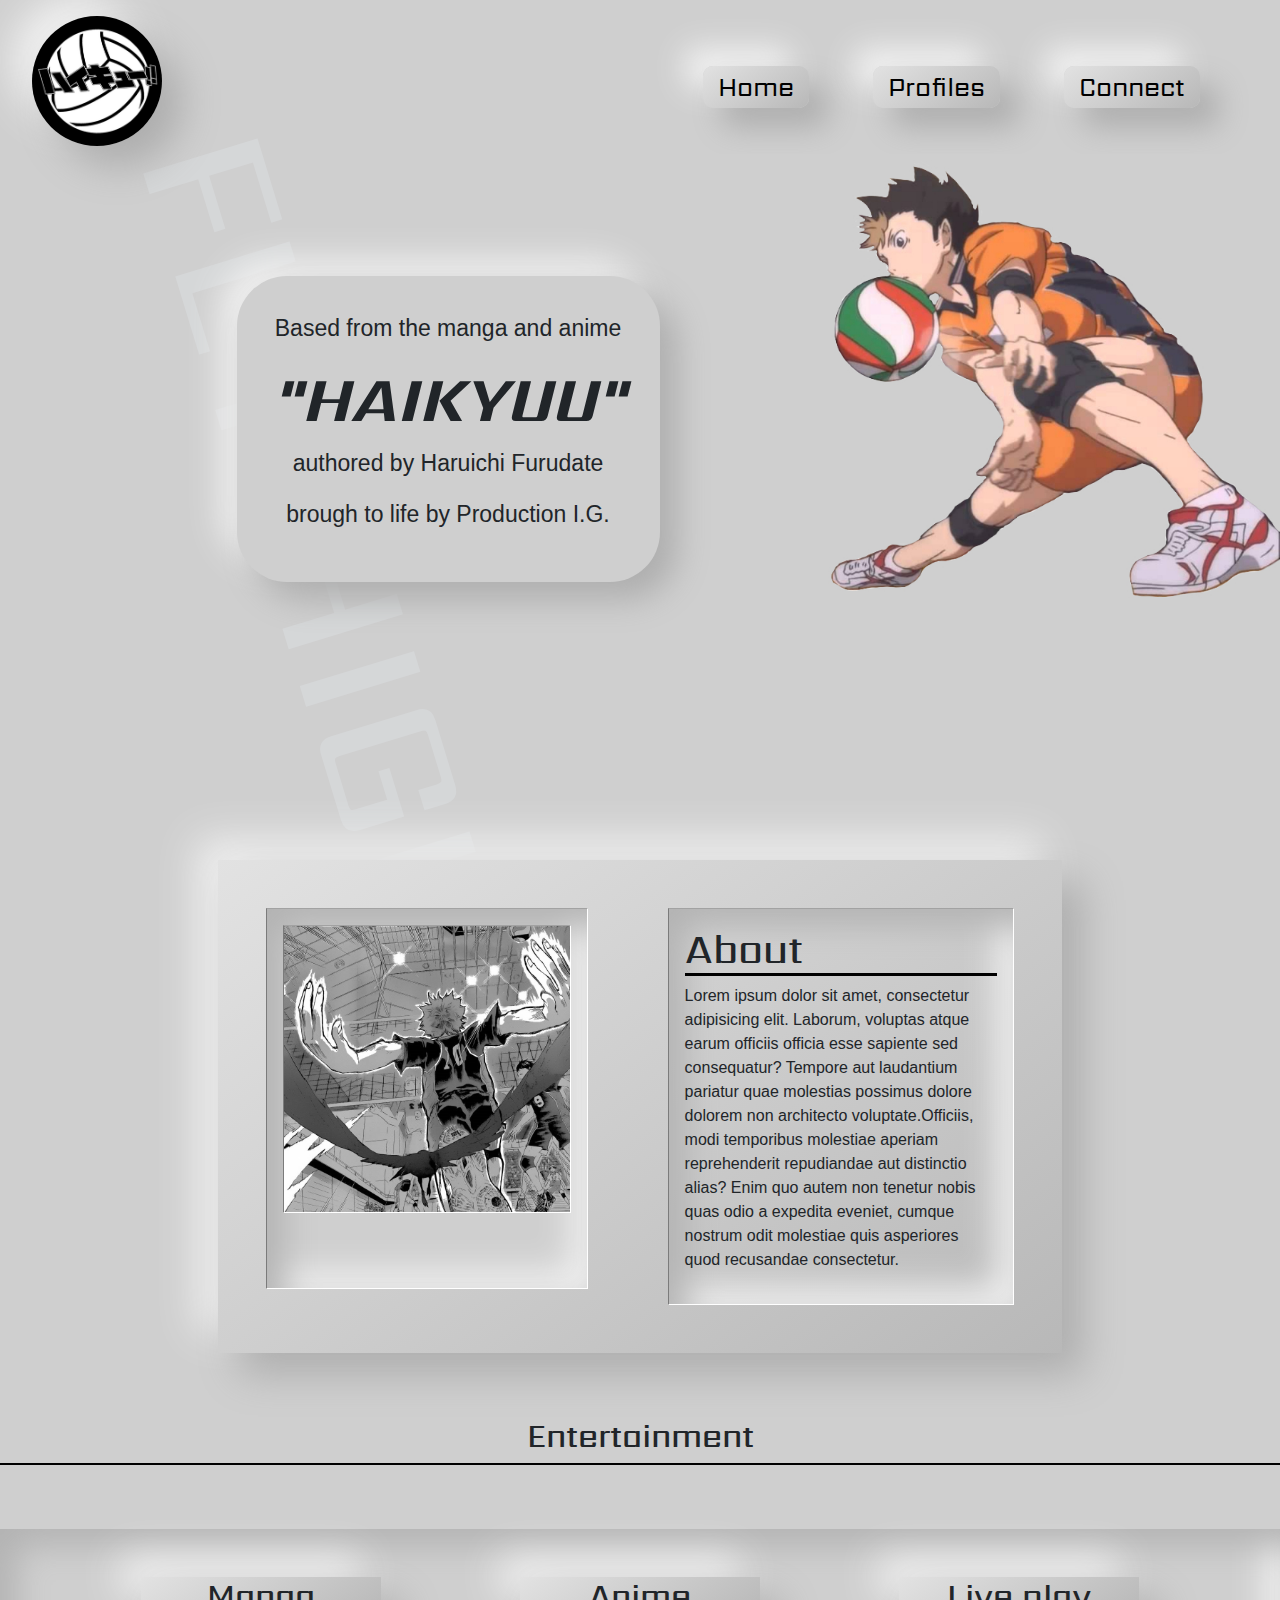
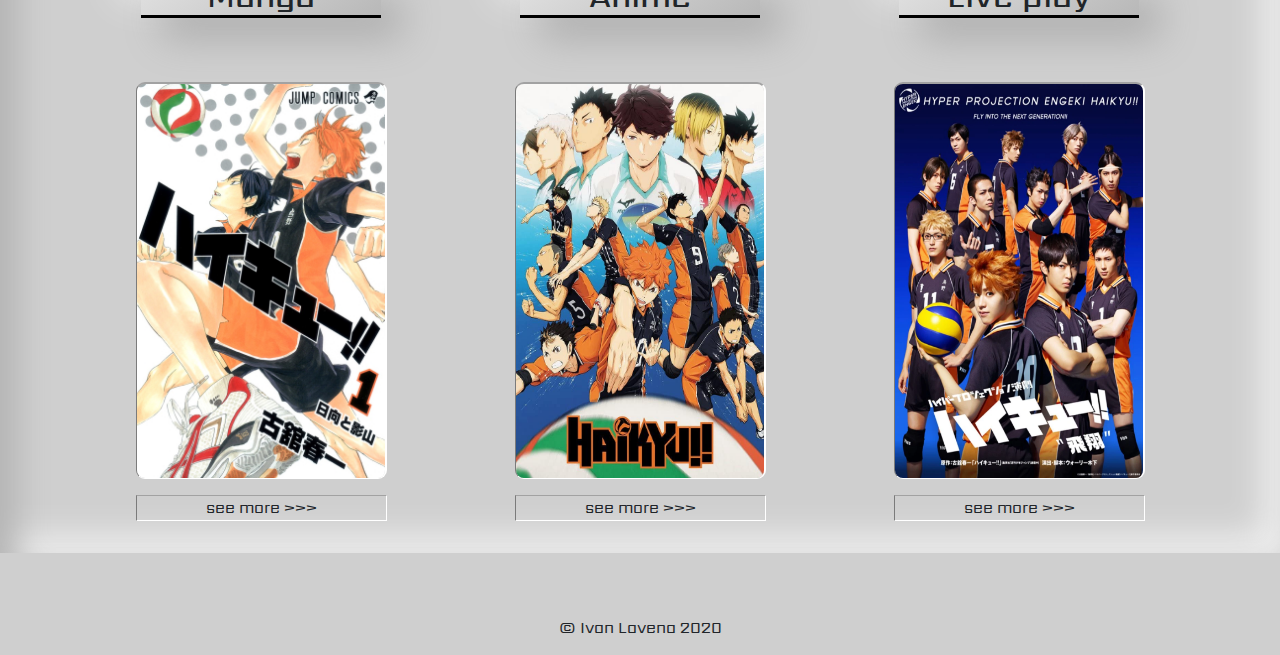
==== index.html @ c98c3966 "fixed homepage css directory" ====
<!DOCTYPE html>
<html lang="en">
  
  <head>
    <meta charset="UTF-8">
    <meta name="viewport" content="width=device-width, initial-scale=1.0">
    <link rel="stylesheet" href="https://cdnjs.cloudflare.com/ajax/libs/font-awesome/5.15.1/css/all.min.css">
    <link rel="stylesheet" href="https://stackpath.bootstrapcdn.com/bootstrap/4.5.2/css/bootstrap.min.css" integrity="sha384-JcKb8q3iqJ61gNV9KGb8thSsNjpSL0n8PARn9HuZOnIxN0hoP+VmmDGMN5t9UJ0Z" crossorigin="anonymous">
    <link rel="stylesheet" href="/css/homepage.css ">
    <link rel="stylesheet" href="../css/resets.css">
    <link rel="preconnect" href="https://fonts.gstatic.com">
    <link href="https://fonts.googleapis.com/css2?family=Sarpanch:wght@600;800&display=swap" rel="stylesheet">
    <script src="jquery-3.5.1.min.js"></script>
    <link rel="shortcut icon" type="image/ico" href="/img/items/karasuno-logo.jpg">
    <title>Haikyuu!</title>
  </head>

  <body>
    
    <main>

      <div class="no-gradient">

        <ul class="logo">
          <li>
            <img src="/img/items/logo-ball.jpg" alt="">
          </li>
        </ul>
          <!-- navigation -->
        <div class="nav">
          <ul class="navigation">
            <li class="home"><a href="/index.html">Home</a></li>
            <li><a href="/gallery.html">Profiles</a></li>
            <li><a href="/contact.html">Connect</a></li>
          </ul>
        </div>

        <div class="banner">
          <div class="liner">
            <p>Based from the manga and anime</p>
            <h2><em>"HAIKYUU"</em></h2>
            <p>authored by Haruichi Furudate</p>
            <p>brough to life by Production I.G.</p>
          </div>
        </div>

        <div class="water">
          <h1>FLY HIGH</h1>
        </div>

        <div class="bg">
          <figure>
            <img src="/img/bg/edited.jpg" alt="">
          </figure>
        </div>

      </div>

      <div class="gradient">

            <!-- about -->
        <div class="about">
          <figure>
            <img src="/img/items/shoyo.jpg" alt="">
          </figure>

          <div class="description">
            <h1>About</h1>
            <p>
              Lorem ipsum dolor sit amet, consectetur adipisicing elit. Laborum, voluptas atque earum officiis officia esse sapiente sed consequatur? Tempore aut laudantium pariatur quae molestias possimus dolore dolorem non architecto voluptate.Officiis, modi temporibus molestiae aperiam reprehenderit repudiandae aut distinctio alias? Enim quo autem non tenetur nobis quas odio a expedita eveniet, cumque nostrum odit molestiae quis asperiores quod recusandae consectetur.

            </p>
          </div>
        </div>


        <div class="media">
          <h2>Entertainment</h2>

        </div>
        
        <div class="option">

          <div class="manga">
            <h2>Manga</h2>

            <figure>
              <img src="/img/items/Haikyū_Volume_1.jpg" alt="volume-one-cover">

              <figcaption>see more >>></figcaption>
            </figure>

          </div>
          <div class="anime">
            <h2>Anime</h2>

            <figure>
              <img src="/img/items/anime-cover.jpg" alt="season-one-cover">

              <figcaption>see more >>></figcaption>
            </figure>

          </div>

          <div class="play">
            <h2>Live play</h2>

            <figure>
              <img src="/img/items/haikyuu-live.webp" alt="live-play-cover">

              <figcaption>see more >>></figcaption>
            </figure>

          </div>

        </div>

          <!-- FOOTER -->
          <footer>
            &copy; Ivan Lavena 2020
          </footer>


      </div>
    </main>

  </body>

</html>
---- css/homepage.css ----
* {
  box-sizing: border-box;
}

body {
  display: flex;
  margin: 0;
  background-color: #cfcfcf;
  font-family: 'Sarpanch', sans-serif;
}

body p {
  font-family: 'Lato', sans-serif;

}

/* ********* NAVIGATION *********** */

.nav {
  flex-direction: row-reverse;
  height: 15vh;
}

.navigation {
  display: flex;
  list-style: none;
  justify-content: flex-end;
  width: 90vw;
  font-size: clamp(16px, 2vw, 35px);
}


.logo {
  position: absolute;
  list-style: none;
  padding: 16px 0px;
  margin: 0;
}

.logo li img {
  width: 130px;
  border-radius: 50%;
  background: linear-gradient(145deg, #e2e2e2, #b8b8b8);
  box-shadow: 21px 21px 38px #aeaeae, 
 -21px -21px 38px #f0f0f0;
}

ul {
  padding: 3rem 3rem 0rem 0rem;
  margin-top: 20px;
  margin-bottom: 53px;
}

li {
  margin: 0rem 1rem 0rem 1rem;
  padding: 0rem 1rem 0rem 1rem;
  text-align: center;
}

li a {
  color: black;
  padding: 3px 15px;
  border-radius: 10px;
  background: linear-gradient(145deg, #e2e2e2, #b8b8b8);
  box-shadow:  19px 19px 30px #aeaeae, 
               -19px -19px 30px #f0f0f0;

}

li a:hover {
  color: black;
  cursor: pointer;
  text-decoration: none;
  border-radius: 10px;
  background-color: #cfcfcf;
  background: #cfcfcf;
  box-shadow: inset 17px 17px 20px #b3b3b3, 
 inset -17px -17px 20px #f0f0f0;
  /* border-bottom: 1px solid white; */
  border-right: 1px solid white;
  /* border-top: 1px solid #a2a2a2; */
  border-left: 1px solid #7b7b7b;
  
}



.no-gradient {
  margin-bottom: 13vw;
  display: flex;
  flex-direction: column;
  min-height: 30%;
}

main {
  display: flex;
  flex-direction: column;
}

/* *********************************** */

.banner {
  display: flex;
  justify-content: center;
  align-items: center;
  margin: 11vw 30vw 0vw 0vw;
  z-index: 1;
}

.banner h2 {
  font-size: clamp(30px, 5vw, 100px);
  font-weight: bold;
}

.banner p {
  font-size: clamp(8px, 2vw, 23px);
  letter-spacing: 0px;
}

.bg {
  margin-top: 12vw;
  position: absolute;
  align-self: flex-end;
  animation: yourAnimation 1s forwards 0s ease;
}

@keyframes yourAnimation {
  0% {
    transform: rotate(0) translateX(-100px) translateY(0);
    opacity: 0;
  }
  100% {
    transform: rotate(0) translateX(0px) translateY(0);
    opacity: 1;
  }
}

.bg img {
  width: 50vw;
  animation-duration: 3s;
  animation-name: slidein;
}

.liner {
  text-align: center;
  padding: 35px;
  border-radius: 50px;
  background: #f4f4f4;
  background: #cfcfcf;
  box-shadow: 17px 17px 33px #aeaeae, 
 -17px -17px 33px #f0f0f0;
}

.water {
  position: absolute;
  margin-top: -8rem;
  width: 90vw;
  align-items: first baseline;
  display: flex;
  opacity: 0.2;
  z-index: -1;
}

.water h1 {
  transform-origin: left bottom;
  transform: rotate(73deg);
  position: absolute;
  font-size: 12rem;
  text-align: center;
  color: aliceblue;
  padding-bottom: 6rem;
}


.gradient {

  background-repeat: no-repeat;
  background-size: cover;
  background-position: top;
}

.about {
  display: flex;
  justify-content: center;
  padding: 3rem;
  margin: 3vw 17vw;
  background: linear-gradient(145deg, #e2e2e2, #b8b8b8);
  box-shadow: 21px 21px 38px #aeaeae, 
 -21px -21px 38px #f0f0f0;
}

.about figure {
  padding: 1rem;
  margin-right: 5rem;
  border: 3px;
  background: #cfcfcf;
  box-shadow: inset 17px 17px 33px #b3b3b3, 
 inset -17px -17px 33px #f0f0f0;
  border-bottom: 1px solid white;
  border-right: 1px solid white;
  border-top: 1px solid #a2a2a2;
  border-left: 1px solid #7b7b7b;

}

.about img {
  width: 18rem;
  background: #cfcfcf;
  box-shadow: inset 17px 17px 33px #b3b3b3, 
 inset -17px -17px 33px #f0f0f0;
  border-bottom: 1px solid white;
  border-right: 1px solid white;
  border-top: 1px solid #a2a2a2;
  border-left: 1px solid #7b7b7b;
}

.about h1 {
  border-bottom: 3px solid black;
}

.description {
  padding: 16px;
  box-shadow: inset 17px 17px 33px #b3b3b3, 
 inset -17px -17px 33px #f0f0f0;
  border-bottom: 1px solid white;
  border-right: 1px solid white;
  border-top: 1px solid #a2a2a2;
  border-left: 1px solid #7b7b7b;
}

.media {
  justify-content: center;
  margin: 4rem 0rem;
  border-bottom: 2px solid black;
}

.option {
  display: flex;
  justify-content: center;
  margin-bottom: 3rem;
  background: #cfcfcf;
  box-shadow: inset 17px 17px 33px #b3b3b3, 
 inset -17px -17px 33px #f0f0f0;
}

.option div {
  display: flex;
  flex-direction: column;
  align-items: center;
  margin: 0 3rem;
}

.option div figure {
  padding: 1rem;
}

.option div figure:hover {
  transition: all 0.5s ease;
  transform: translateY(-8px);
  cursor: pointer;
  background: linear-gradient(145deg, #e2e2e2, #b8b8b8);
  box-shadow: 21px 21px 38px #aeaeae, 
 -21px -21px 38px #f0f0f0;
}

.option img {
  width: 251px;
  height: 397px;
  margin-bottom: 1em;
  border-radius: 9px;

  box-shadow: inset 17px 17px 33px #b3b3b3, 
  inset -17px -17px 33px #f0f0f0;
   border-bottom: 1px solid white;
   border-right: 2px solid white;
   border-top: 2px solid #a2a2a2;
   border-left: 1px solid #7b7b7b;
}

.manga h2 {
  margin: 3rem 0rem;
  border-bottom: 3px solid black;
  width: 15rem;
  text-align: center;
  background: linear-gradient(145deg, #e2e2e2, #b8b8b8);
  box-shadow: 21px 21px 38px #aeaeae, 
 -21px -21px 38px #f0f0f0;
}

.anime h2 {
  margin: 3rem 0rem;
  border-bottom: 3px solid black;
  width: 15rem;
  text-align: center;
  background: linear-gradient(145deg, #e2e2e2, #b8b8b8);
  box-shadow: 21px 21px 38px #aeaeae, 
 -21px -21px 38px #f0f0f0;
}

.play h2 {
  margin: 3rem 0rem;
  border-bottom: 3px solid black;
  width: 15rem;
  text-align: center;
  background: linear-gradient(145deg, #e2e2e2, #b8b8b8);
  box-shadow: 21px 21px 38px #aeaeae, 
 -21px -21px 38px #f0f0f0;
}

.option figcaption {
  text-align: center;
  border-bottom: 1px solid white;
  border-right: 1px solid white;
  border-top: 1px solid #a2a2a2;
  border-left: 1px solid #7b7b7b;
}

.option figcaption:hover {
  background: #cfcfcf;
  box-shadow: inset 17px 17px 33px #b3b3b3, 
 inset -17px -17px 33px #f0f0f0;
}

footer {
  text-align: center;
  height: 6vh;
  align-items: center;
  display: flex;
  justify-content: center;
}
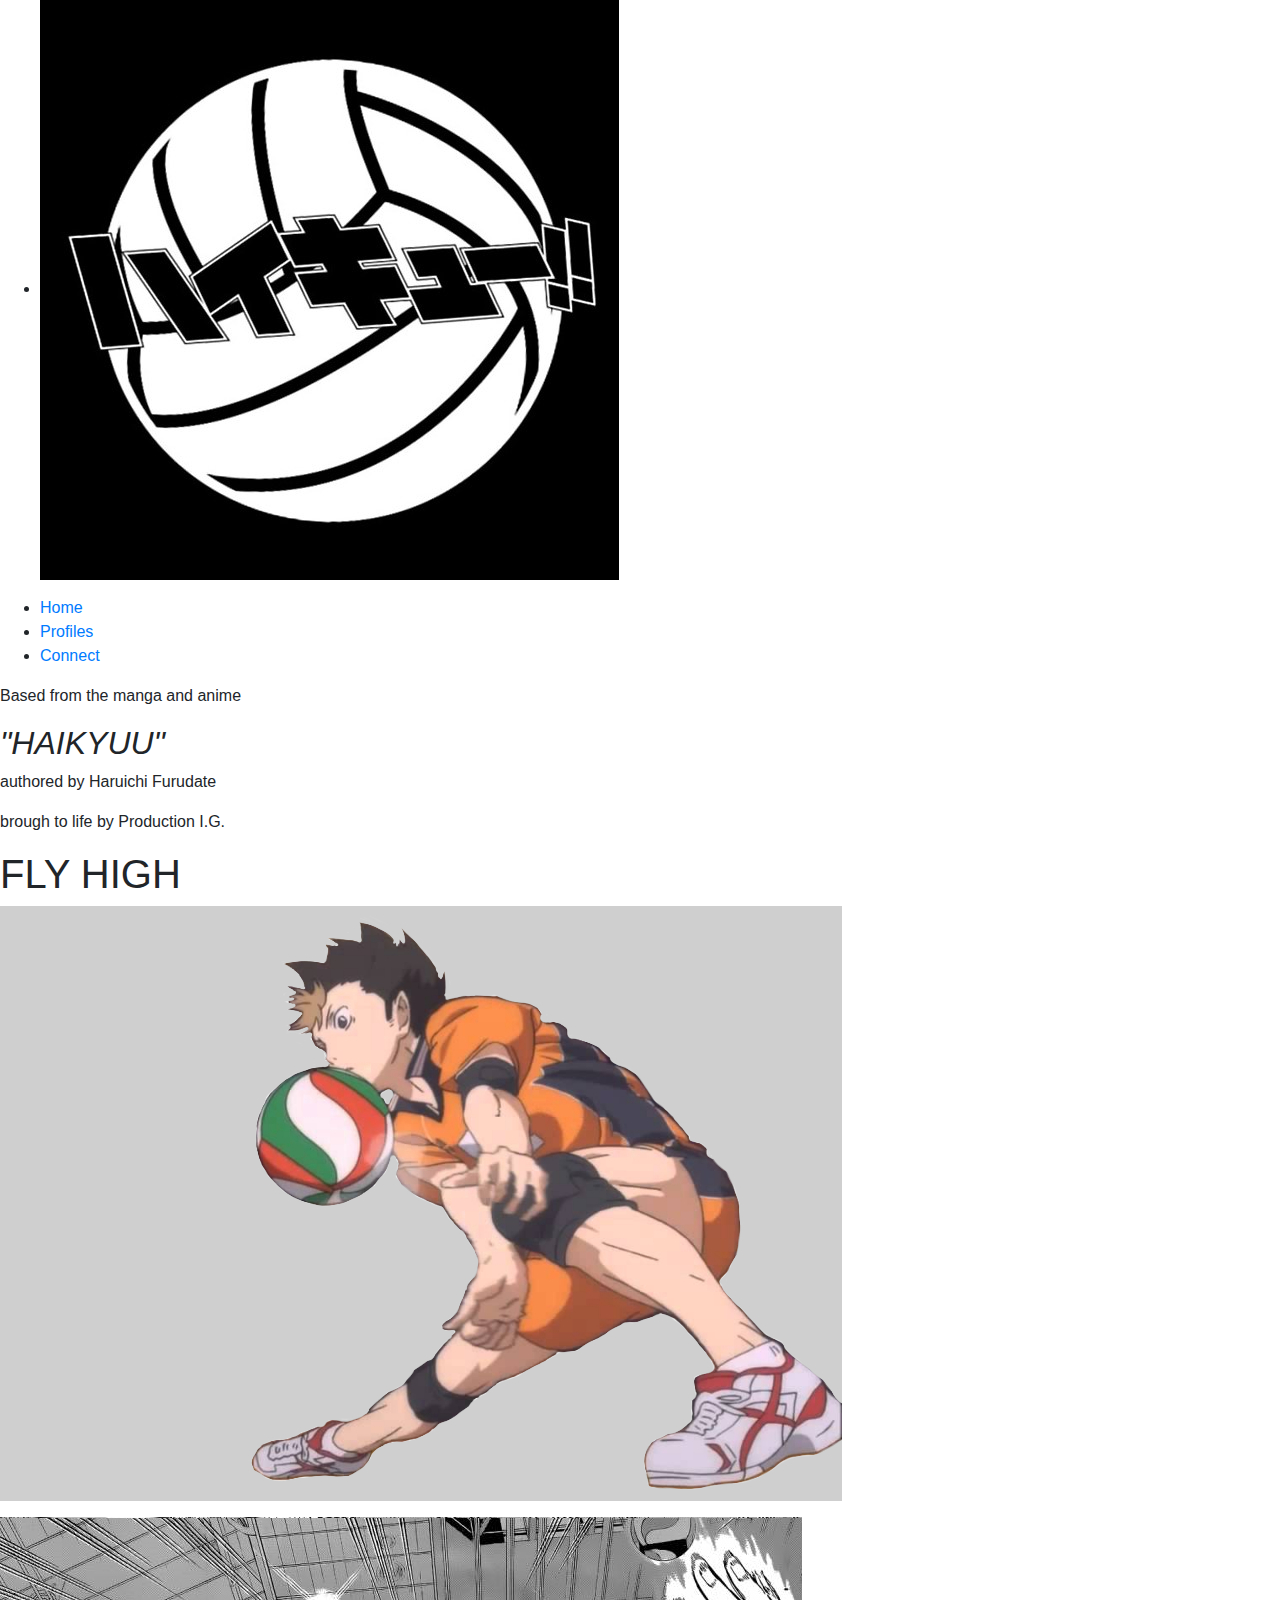
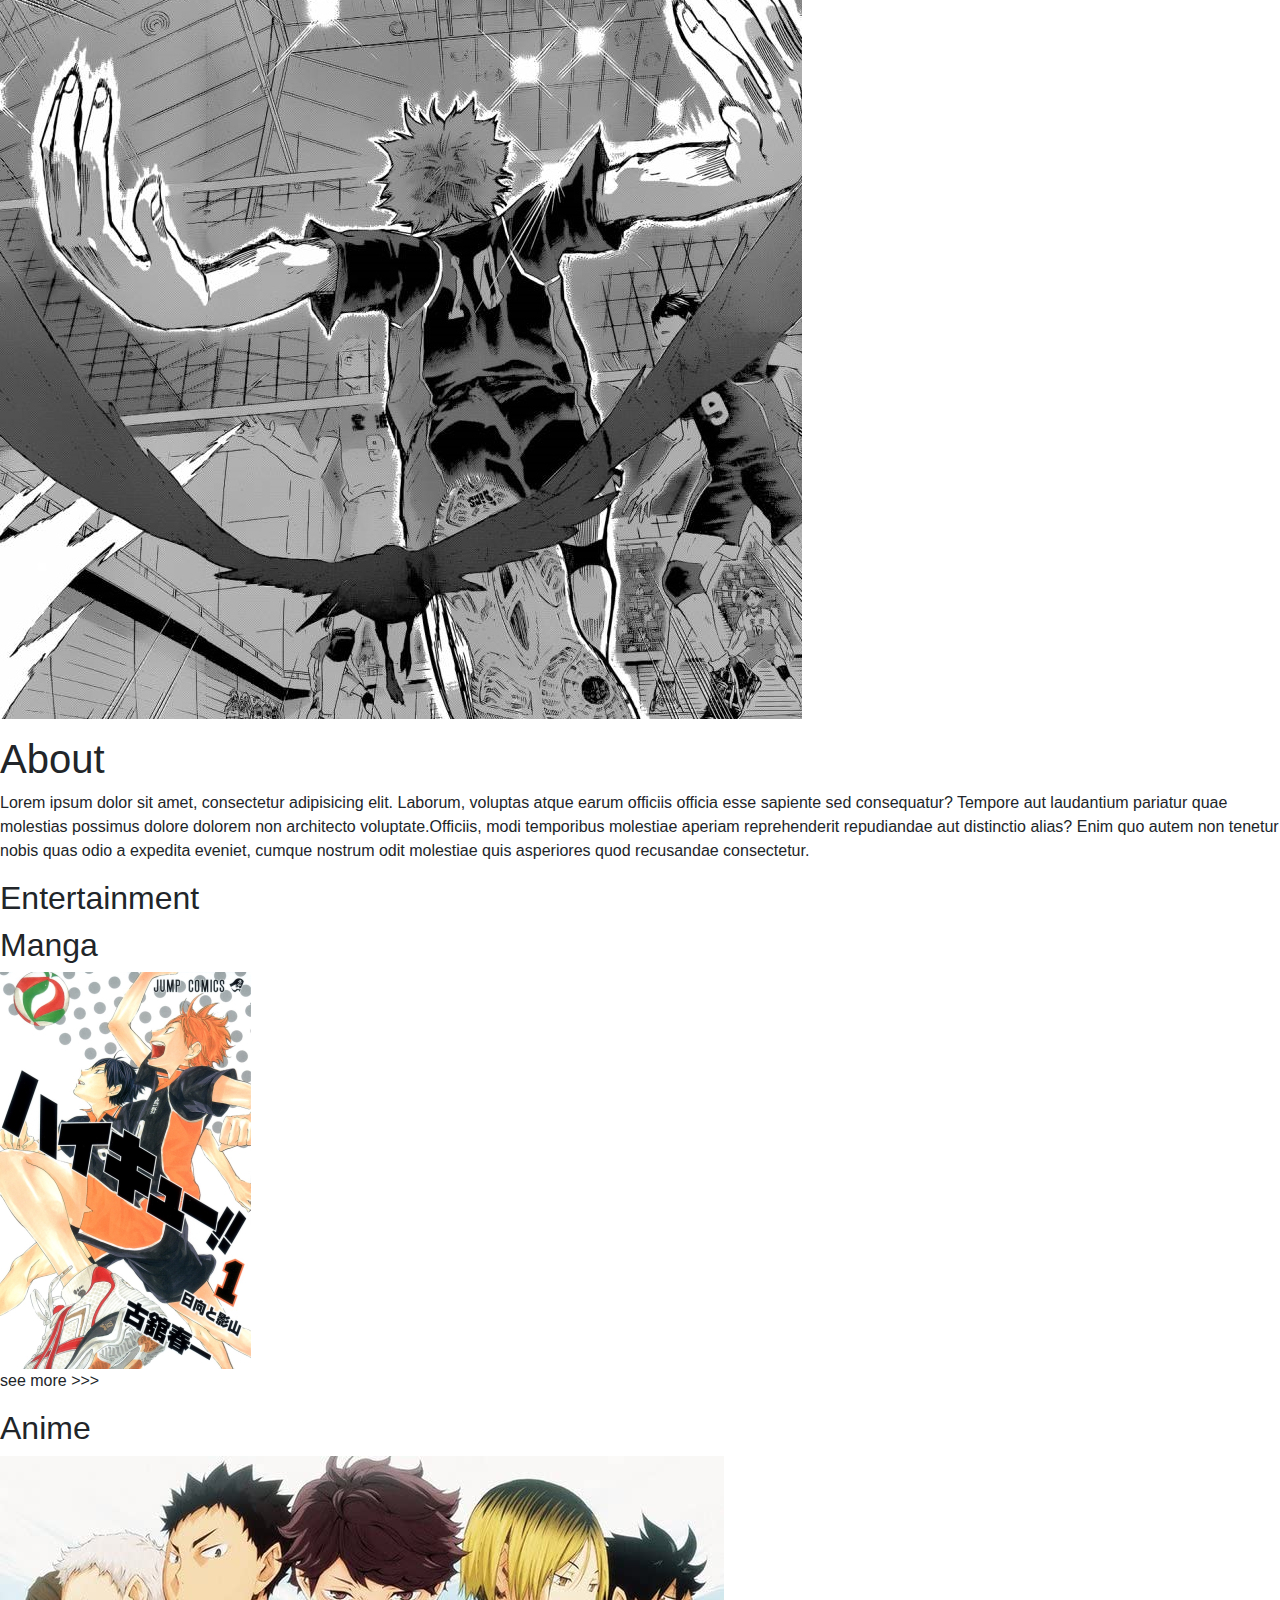
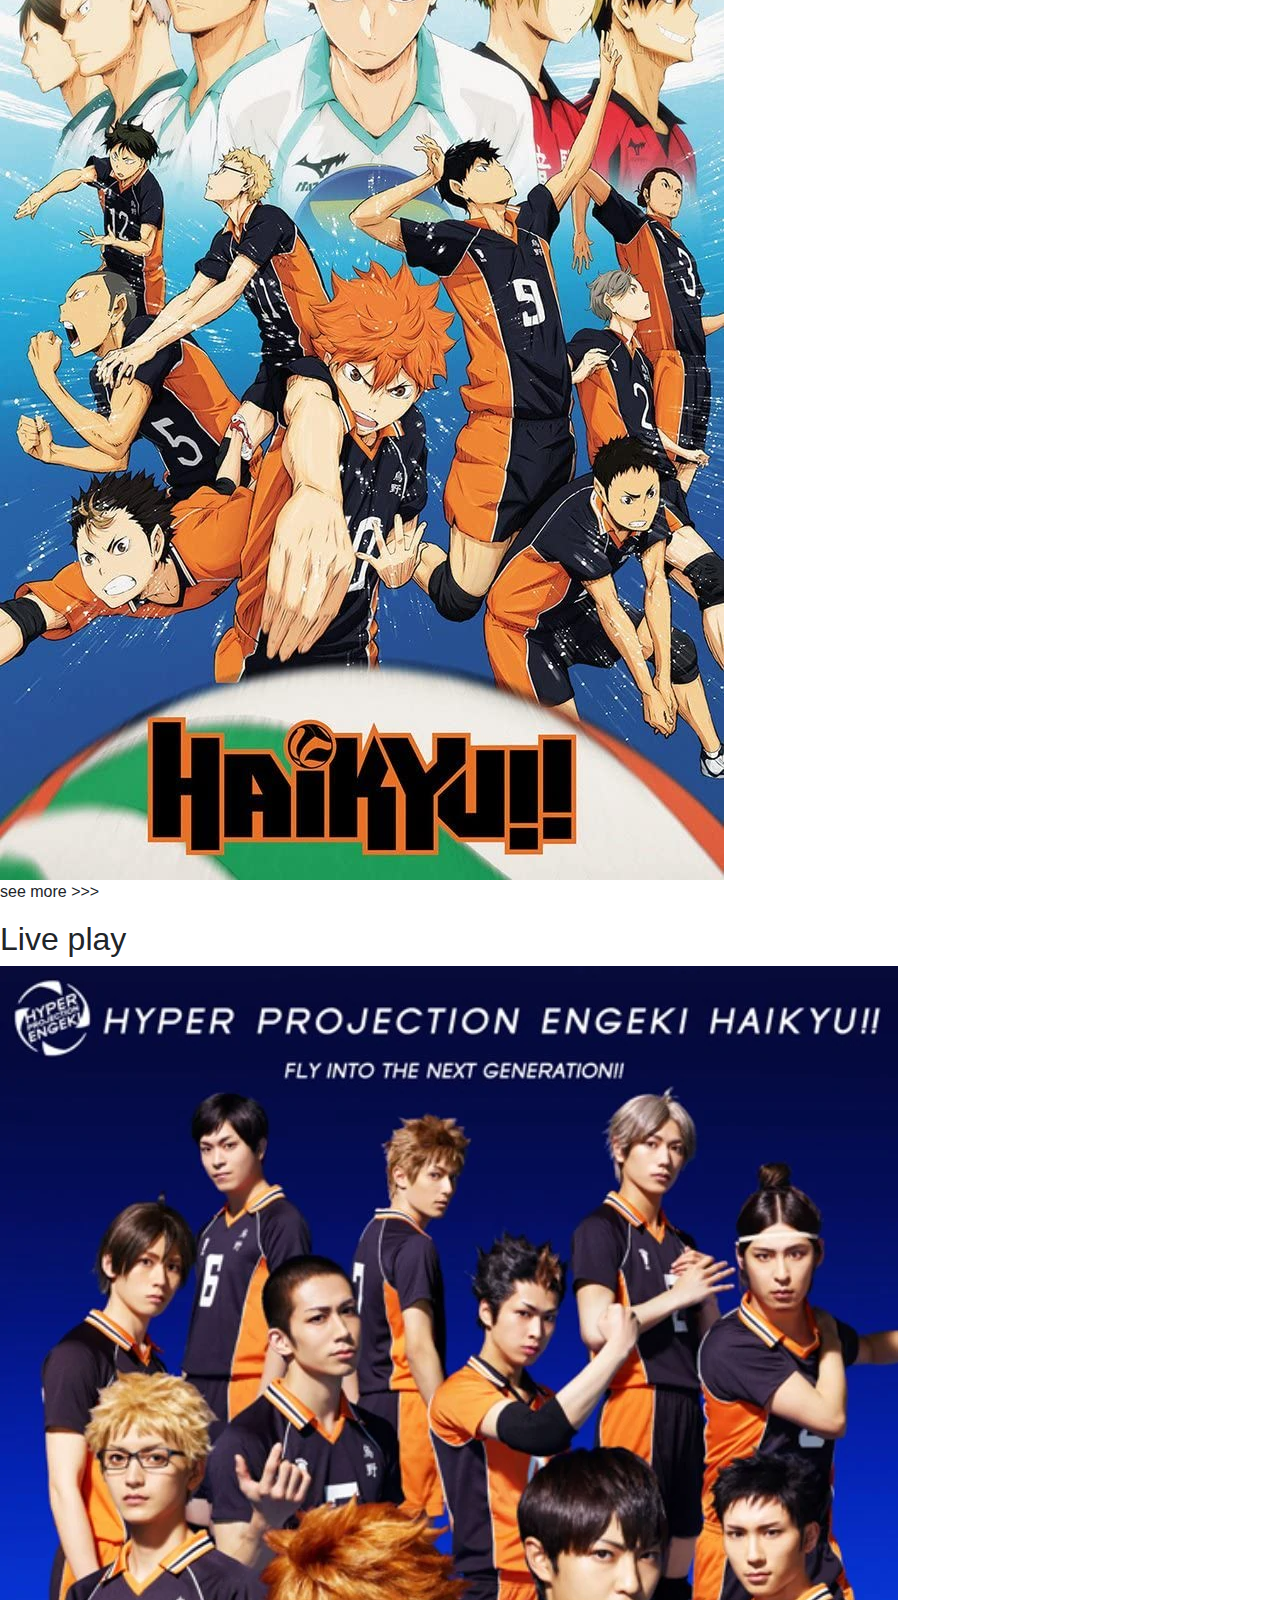
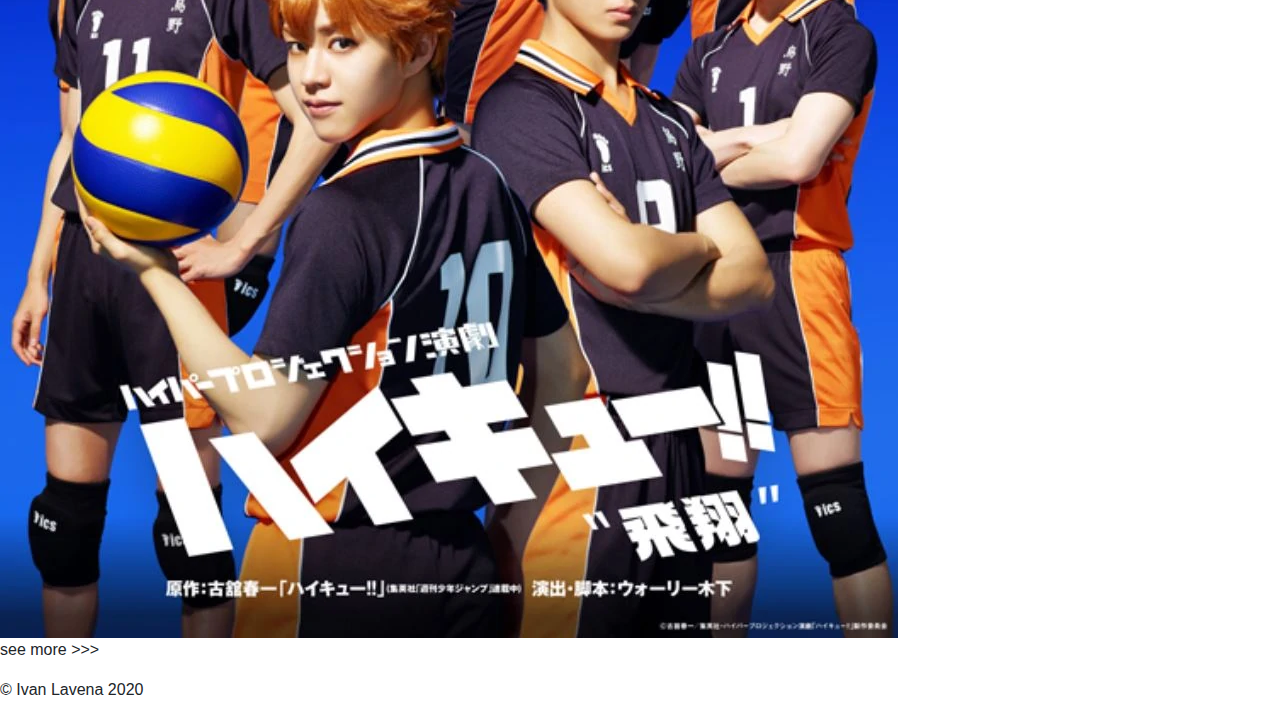
==== commit 59405cb0: "html tweaks tweaks" ====
--- a/index.html
+++ b/index.html
@@ -6,8 +6,8 @@
     <meta name="viewport" content="width=device-width, initial-scale=1.0">
     <link rel="stylesheet" href="https://cdnjs.cloudflare.com/ajax/libs/font-awesome/5.15.1/css/all.min.css">
     <link rel="stylesheet" href="https://stackpath.bootstrapcdn.com/bootstrap/4.5.2/css/bootstrap.min.css" integrity="sha384-JcKb8q3iqJ61gNV9KGb8thSsNjpSL0n8PARn9HuZOnIxN0hoP+VmmDGMN5t9UJ0Z" crossorigin="anonymous">
-    <link rel="stylesheet" href="/css/homepage.css ">
-    <link rel="stylesheet" href="../css/resets.css">
+    <link rel="stylesheet" href="../Haikyuu-website/css/homepage.css ">
+    <!-- <link rel="stylesheet" href="../css/resets.css"> -->
     <link rel="preconnect" href="https://fonts.gstatic.com">
     <link href="https://fonts.googleapis.com/css2?family=Sarpanch:wght@600;800&display=swap" rel="stylesheet">
     <script src="jquery-3.5.1.min.js"></script>
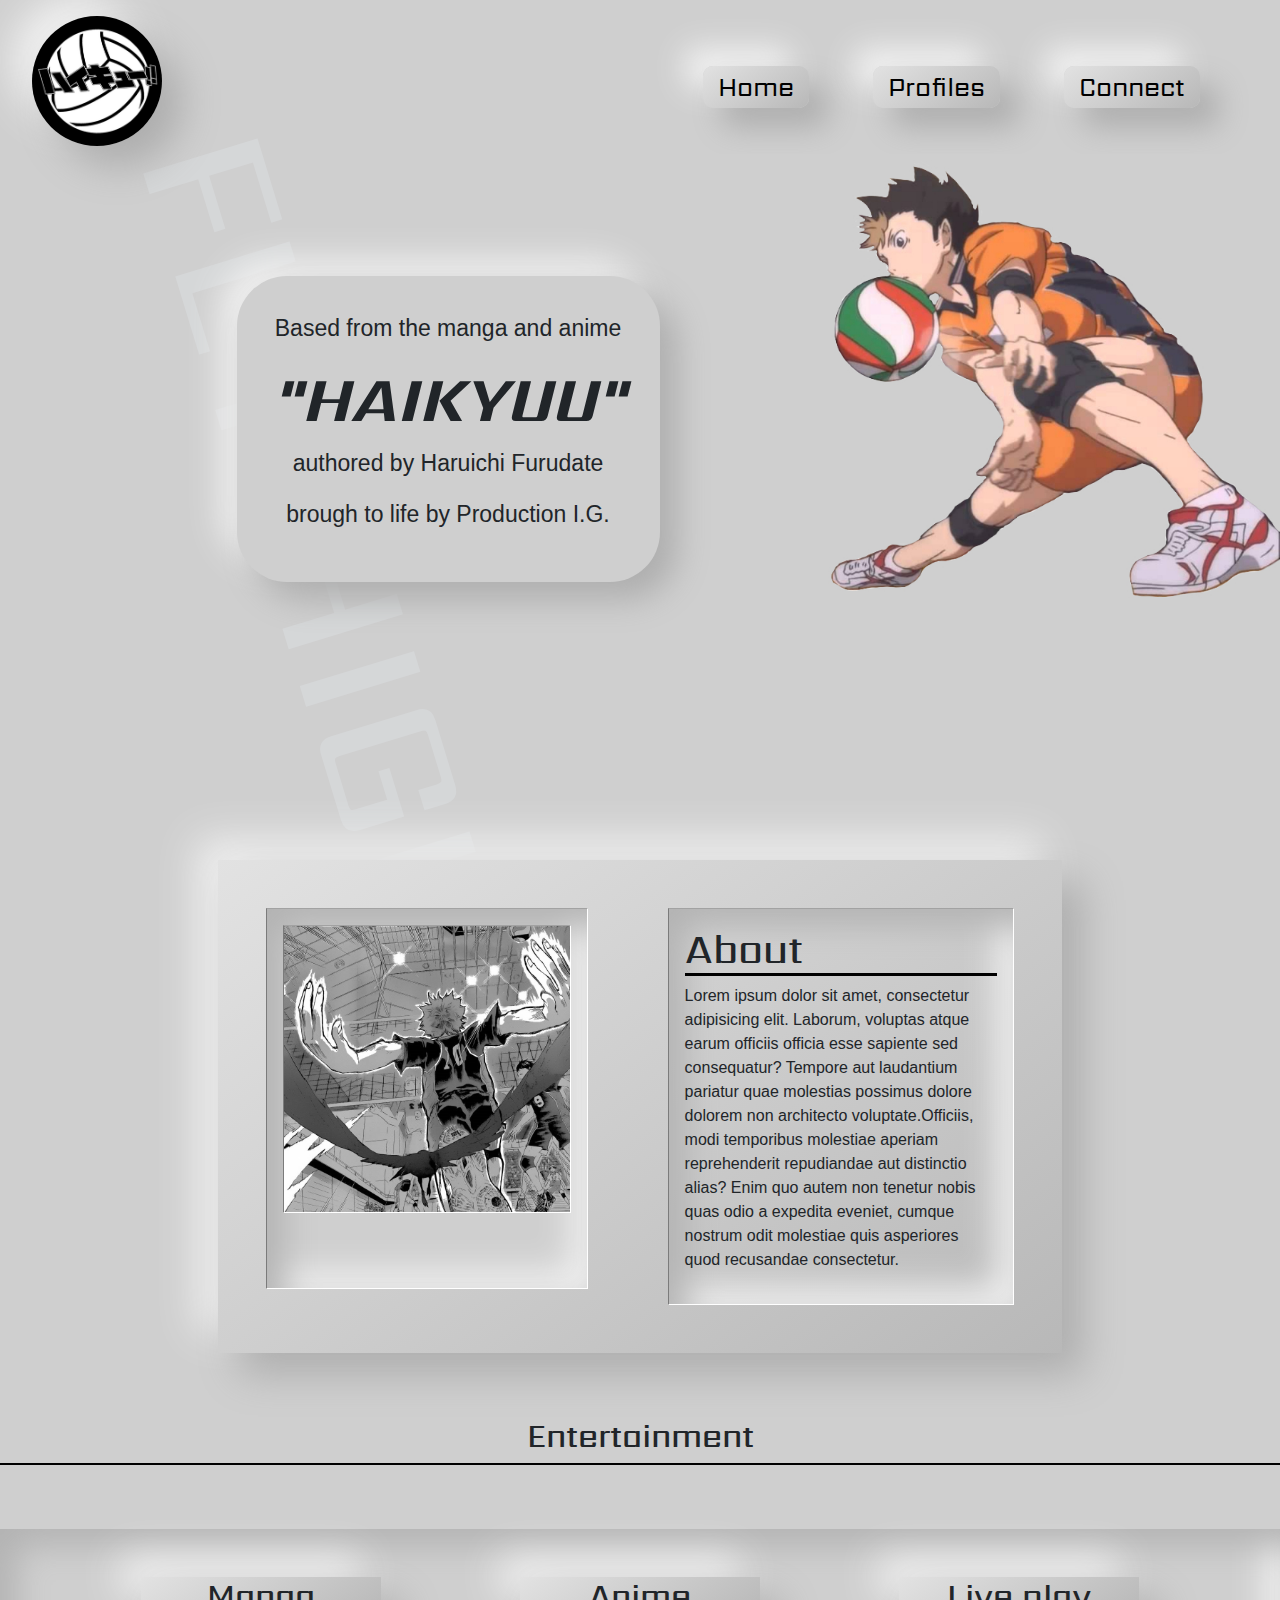
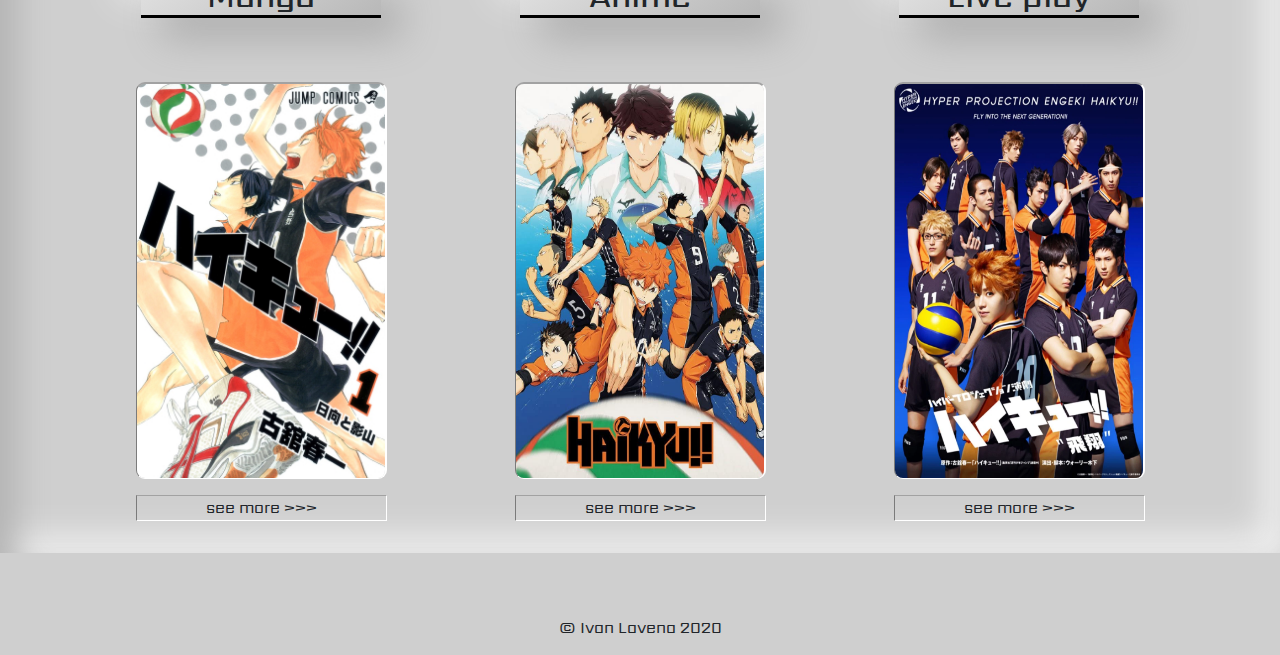
==== commit 842ccf3d: "html tweaks tweaks" ====
--- a/index.html
+++ b/index.html
@@ -6,7 +6,7 @@
     <meta name="viewport" content="width=device-width, initial-scale=1.0">
     <link rel="stylesheet" href="https://cdnjs.cloudflare.com/ajax/libs/font-awesome/5.15.1/css/all.min.css">
     <link rel="stylesheet" href="https://stackpath.bootstrapcdn.com/bootstrap/4.5.2/css/bootstrap.min.css" integrity="sha384-JcKb8q3iqJ61gNV9KGb8thSsNjpSL0n8PARn9HuZOnIxN0hoP+VmmDGMN5t9UJ0Z" crossorigin="anonymous">
-    <link rel="stylesheet" href="../Haikyuu-website/css/homepage.css ">
+    <link rel="stylesheet" type="text/css" href="css/homepage.css ">
     <!-- <link rel="stylesheet" href="../css/resets.css"> -->
     <link rel="preconnect" href="https://fonts.gstatic.com">
     <link href="https://fonts.googleapis.com/css2?family=Sarpanch:wght@600;800&display=swap" rel="stylesheet">
--- a/css/homepage.css
+++ b/css/homepage.css
@@ -0,0 +1,330 @@
+* {
+  box-sizing: border-box;
+}
+
+body {
+  display: flex;
+  margin: 0;
+  background-color: #cfcfcf;
+  font-family: 'Sarpanch', sans-serif;
+}
+
+body p {
+  font-family: 'Lato', sans-serif;
+
+}
+
+/* ********* NAVIGATION *********** */
+
+.nav {
+  flex-direction: row-reverse;
+  height: 15vh;
+}
+
+.navigation {
+  display: flex;
+  list-style: none;
+  justify-content: flex-end;
+  width: 90vw;
+  font-size: clamp(16px, 2vw, 35px);
+}
+
+
+.logo {
+  position: absolute;
+  list-style: none;
+  padding: 16px 0px;
+  margin: 0;
+}
+
+.logo li img {
+  width: 130px;
+  border-radius: 50%;
+  background: linear-gradient(145deg, #e2e2e2, #b8b8b8);
+  box-shadow: 21px 21px 38px #aeaeae, 
+ -21px -21px 38px #f0f0f0;
+}
+
+ul {
+  padding: 3rem 3rem 0rem 0rem;
+  margin-top: 20px;
+  margin-bottom: 53px;
+}
+
+li {
+  margin: 0rem 1rem 0rem 1rem;
+  padding: 0rem 1rem 0rem 1rem;
+  text-align: center;
+}
+
+li a {
+  color: black;
+  padding: 3px 15px;
+  border-radius: 10px;
+  background: linear-gradient(145deg, #e2e2e2, #b8b8b8);
+  box-shadow:  19px 19px 30px #aeaeae, 
+               -19px -19px 30px #f0f0f0;
+
+}
+
+li a:hover {
+  color: black;
+  cursor: pointer;
+  text-decoration: none;
+  border-radius: 10px;
+  background-color: #cfcfcf;
+  background: #cfcfcf;
+  box-shadow: inset 17px 17px 20px #b3b3b3, 
+ inset -17px -17px 20px #f0f0f0;
+  /* border-bottom: 1px solid white; */
+  border-right: 1px solid white;
+  /* border-top: 1px solid #a2a2a2; */
+  border-left: 1px solid #7b7b7b;
+  
+}
+
+
+
+.no-gradient {
+  margin-bottom: 13vw;
+  display: flex;
+  flex-direction: column;
+  min-height: 30%;
+}
+
+main {
+  display: flex;
+  flex-direction: column;
+}
+
+/* *********************************** */
+
+.banner {
+  display: flex;
+  justify-content: center;
+  align-items: center;
+  margin: 11vw 30vw 0vw 0vw;
+  z-index: 1;
+}
+
+.banner h2 {
+  font-size: clamp(30px, 5vw, 100px);
+  font-weight: bold;
+}
+
+.banner p {
+  font-size: clamp(8px, 2vw, 23px);
+  letter-spacing: 0px;
+}
+
+.bg {
+  margin-top: 12vw;
+  position: absolute;
+  align-self: flex-end;
+  animation: yourAnimation 1s forwards 0s ease;
+}
+
+@keyframes yourAnimation {
+  0% {
+    transform: rotate(0) translateX(-100px) translateY(0);
+    opacity: 0;
+  }
+  100% {
+    transform: rotate(0) translateX(0px) translateY(0);
+    opacity: 1;
+  }
+}
+
+.bg img {
+  width: 50vw;
+  animation-duration: 3s;
+  animation-name: slidein;
+}
+
+.liner {
+  text-align: center;
+  padding: 35px;
+  border-radius: 50px;
+  background: #f4f4f4;
+  background: #cfcfcf;
+  box-shadow: 17px 17px 33px #aeaeae, 
+ -17px -17px 33px #f0f0f0;
+}
+
+.water {
+  position: absolute;
+  margin-top: -8rem;
+  width: 90vw;
+  align-items: first baseline;
+  display: flex;
+  opacity: 0.2;
+  z-index: -1;
+}
+
+.water h1 {
+  transform-origin: left bottom;
+  transform: rotate(73deg);
+  position: absolute;
+  font-size: 12rem;
+  text-align: center;
+  color: aliceblue;
+  padding-bottom: 6rem;
+}
+
+
+.gradient {
+
+  background-repeat: no-repeat;
+  background-size: cover;
+  background-position: top;
+}
+
+.about {
+  display: flex;
+  justify-content: center;
+  padding: 3rem;
+  margin: 3vw 17vw;
+  background: linear-gradient(145deg, #e2e2e2, #b8b8b8);
+  box-shadow: 21px 21px 38px #aeaeae, 
+ -21px -21px 38px #f0f0f0;
+}
+
+.about figure {
+  padding: 1rem;
+  margin-right: 5rem;
+  border: 3px;
+  background: #cfcfcf;
+  box-shadow: inset 17px 17px 33px #b3b3b3, 
+ inset -17px -17px 33px #f0f0f0;
+  border-bottom: 1px solid white;
+  border-right: 1px solid white;
+  border-top: 1px solid #a2a2a2;
+  border-left: 1px solid #7b7b7b;
+
+}
+
+.about img {
+  width: 18rem;
+  background: #cfcfcf;
+  box-shadow: inset 17px 17px 33px #b3b3b3, 
+ inset -17px -17px 33px #f0f0f0;
+  border-bottom: 1px solid white;
+  border-right: 1px solid white;
+  border-top: 1px solid #a2a2a2;
+  border-left: 1px solid #7b7b7b;
+}
+
+.about h1 {
+  border-bottom: 3px solid black;
+}
+
+.description {
+  padding: 16px;
+  box-shadow: inset 17px 17px 33px #b3b3b3, 
+ inset -17px -17px 33px #f0f0f0;
+  border-bottom: 1px solid white;
+  border-right: 1px solid white;
+  border-top: 1px solid #a2a2a2;
+  border-left: 1px solid #7b7b7b;
+}
+
+.media {
+  justify-content: center;
+  margin: 4rem 0rem;
+  border-bottom: 2px solid black;
+}
+
+.option {
+  display: flex;
+  justify-content: center;
+  margin-bottom: 3rem;
+  background: #cfcfcf;
+  box-shadow: inset 17px 17px 33px #b3b3b3, 
+ inset -17px -17px 33px #f0f0f0;
+}
+
+.option div {
+  display: flex;
+  flex-direction: column;
+  align-items: center;
+  margin: 0 3rem;
+}
+
+.option div figure {
+  padding: 1rem;
+}
+
+.option div figure:hover {
+  transition: all 0.5s ease;
+  transform: translateY(-8px);
+  cursor: pointer;
+  background: linear-gradient(145deg, #e2e2e2, #b8b8b8);
+  box-shadow: 21px 21px 38px #aeaeae, 
+ -21px -21px 38px #f0f0f0;
+}
+
+.option img {
+  width: 251px;
+  height: 397px;
+  margin-bottom: 1em;
+  border-radius: 9px;
+
+  box-shadow: inset 17px 17px 33px #b3b3b3, 
+  inset -17px -17px 33px #f0f0f0;
+   border-bottom: 1px solid white;
+   border-right: 2px solid white;
+   border-top: 2px solid #a2a2a2;
+   border-left: 1px solid #7b7b7b;
+}
+
+.manga h2 {
+  margin: 3rem 0rem;
+  border-bottom: 3px solid black;
+  width: 15rem;
+  text-align: center;
+  background: linear-gradient(145deg, #e2e2e2, #b8b8b8);
+  box-shadow: 21px 21px 38px #aeaeae, 
+ -21px -21px 38px #f0f0f0;
+}
+
+.anime h2 {
+  margin: 3rem 0rem;
+  border-bottom: 3px solid black;
+  width: 15rem;
+  text-align: center;
+  background: linear-gradient(145deg, #e2e2e2, #b8b8b8);
+  box-shadow: 21px 21px 38px #aeaeae, 
+ -21px -21px 38px #f0f0f0;
+}
+
+.play h2 {
+  margin: 3rem 0rem;
+  border-bottom: 3px solid black;
+  width: 15rem;
+  text-align: center;
+  background: linear-gradient(145deg, #e2e2e2, #b8b8b8);
+  box-shadow: 21px 21px 38px #aeaeae, 
+ -21px -21px 38px #f0f0f0;
+}
+
+.option figcaption {
+  text-align: center;
+  border-bottom: 1px solid white;
+  border-right: 1px solid white;
+  border-top: 1px solid #a2a2a2;
+  border-left: 1px solid #7b7b7b;
+}
+
+.option figcaption:hover {
+  background: #cfcfcf;
+  box-shadow: inset 17px 17px 33px #b3b3b3, 
+ inset -17px -17px 33px #f0f0f0;
+}
+
+footer {
+  text-align: center;
+  height: 6vh;
+  align-items: center;
+  display: flex;
+  justify-content: center;
+}
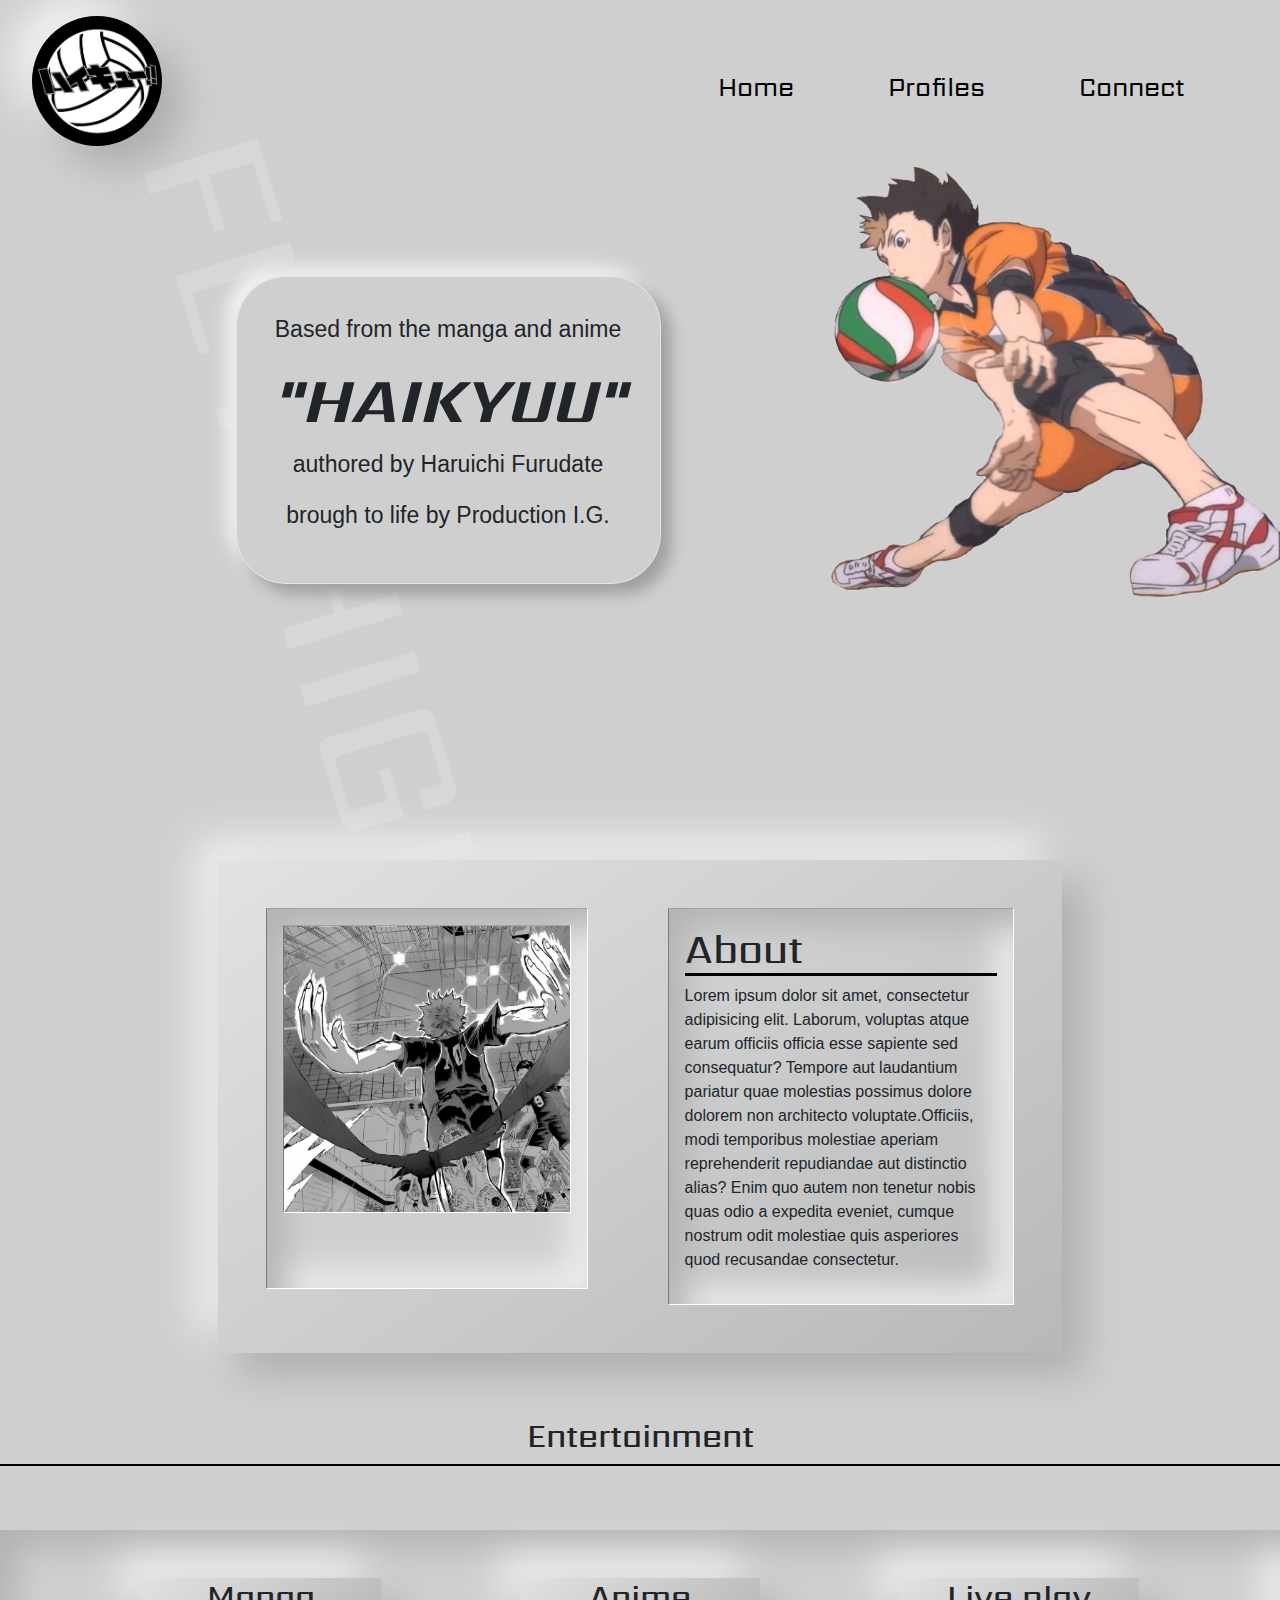
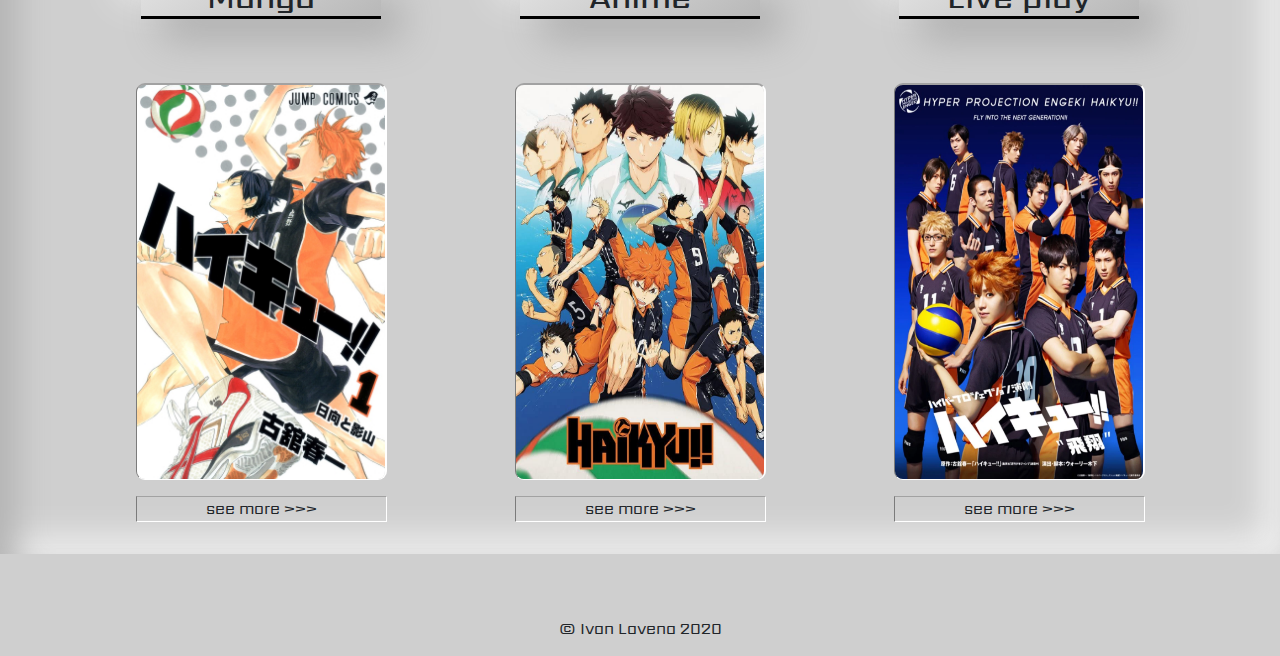
==== commit ef8b3949: "update: fixed gallery module specifier." ====
--- a/index.html
+++ b/index.html
@@ -7,11 +7,12 @@
     <link rel="stylesheet" href="https://cdnjs.cloudflare.com/ajax/libs/font-awesome/5.15.1/css/all.min.css">
     <link rel="stylesheet" href="https://stackpath.bootstrapcdn.com/bootstrap/4.5.2/css/bootstrap.min.css" integrity="sha384-JcKb8q3iqJ61gNV9KGb8thSsNjpSL0n8PARn9HuZOnIxN0hoP+VmmDGMN5t9UJ0Z" crossorigin="anonymous">
     <link rel="stylesheet" type="text/css" href="css/homepage.css ">
+    <link rel="stylesheet" href="css/resets.css">
     <!-- <link rel="stylesheet" href="../css/resets.css"> -->
     <link rel="preconnect" href="https://fonts.gstatic.com">
     <link href="https://fonts.googleapis.com/css2?family=Sarpanch:wght@600;800&display=swap" rel="stylesheet">
     <script src="jquery-3.5.1.min.js"></script>
-    <link rel="shortcut icon" type="image/ico" href="/img/items/karasuno-logo.jpg">
+    <link rel="shortcut icon" type="image/ico" href="img/items/karasuno-logo.jpg">
     <title>Haikyuu!</title>
   </head>
 
@@ -23,15 +24,15 @@
 
         <ul class="logo">
           <li>
-            <img src="/img/items/logo-ball.jpg" alt="">
+            <img src="img/items/logo-ball.jpg" alt="">
           </li>
         </ul>
           <!-- navigation -->
         <div class="nav">
           <ul class="navigation">
-            <li class="home"><a href="/index.html">Home</a></li>
-            <li><a href="/gallery.html">Profiles</a></li>
-            <li><a href="/contact.html">Connect</a></li>
+            <li class="home"><a href="index.html">Home</a></li>
+            <li><a href="gallery.html">Profiles</a></li>
+            <li><a href="contact.html">Connect</a></li>
           </ul>
         </div>
 
@@ -50,7 +51,7 @@
 
         <div class="bg">
           <figure>
-            <img src="/img/bg/edited.jpg" alt="">
+            <img src="img/bg/edited.jpg" alt="">
           </figure>
         </div>
 
@@ -61,7 +62,7 @@
             <!-- about -->
         <div class="about">
           <figure>
-            <img src="/img/items/shoyo.jpg" alt="">
+            <img src="img/items/shoyo.jpg" alt="">
           </figure>
 
           <div class="description">
@@ -85,7 +86,7 @@
             <h2>Manga</h2>
 
             <figure>
-              <img src="/img/items/Haikyū_Volume_1.jpg" alt="volume-one-cover">
+              <img src="img/items/Haikyū_Volume_1.jpg" alt="volume-one-cover">
 
               <figcaption>see more >>></figcaption>
             </figure>
@@ -95,7 +96,7 @@
             <h2>Anime</h2>
 
             <figure>
-              <img src="/img/items/anime-cover.jpg" alt="season-one-cover">
+              <img src="img/items/anime-cover.jpg" alt="season-one-cover">
 
               <figcaption>see more >>></figcaption>
             </figure>
@@ -106,7 +107,7 @@
             <h2>Live play</h2>
 
             <figure>
-              <img src="/img/items/haikyuu-live.webp" alt="live-play-cover">
+              <img src="img/items/haikyuu-live.webp" alt="live-play-cover">
 
               <figcaption>see more >>></figcaption>
             </figure>
--- a/css/homepage.css
+++ b/css/homepage.css
@@ -14,77 +14,6 @@
 
 }
 
-/* ********* NAVIGATION *********** */
-
-.nav {
-  flex-direction: row-reverse;
-  height: 15vh;
-}
-
-.navigation {
-  display: flex;
-  list-style: none;
-  justify-content: flex-end;
-  width: 90vw;
-  font-size: clamp(16px, 2vw, 35px);
-}
-
-
-.logo {
-  position: absolute;
-  list-style: none;
-  padding: 16px 0px;
-  margin: 0;
-}
-
-.logo li img {
-  width: 130px;
-  border-radius: 50%;
-  background: linear-gradient(145deg, #e2e2e2, #b8b8b8);
-  box-shadow: 21px 21px 38px #aeaeae, 
- -21px -21px 38px #f0f0f0;
-}
-
-ul {
-  padding: 3rem 3rem 0rem 0rem;
-  margin-top: 20px;
-  margin-bottom: 53px;
-}
-
-li {
-  margin: 0rem 1rem 0rem 1rem;
-  padding: 0rem 1rem 0rem 1rem;
-  text-align: center;
-}
-
-li a {
-  color: black;
-  padding: 3px 15px;
-  border-radius: 10px;
-  background: linear-gradient(145deg, #e2e2e2, #b8b8b8);
-  box-shadow:  19px 19px 30px #aeaeae, 
-               -19px -19px 30px #f0f0f0;
-
-}
-
-li a:hover {
-  color: black;
-  cursor: pointer;
-  text-decoration: none;
-  border-radius: 10px;
-  background-color: #cfcfcf;
-  background: #cfcfcf;
-  box-shadow: inset 17px 17px 20px #b3b3b3, 
- inset -17px -17px 20px #f0f0f0;
-  /* border-bottom: 1px solid white; */
-  border-right: 1px solid white;
-  /* border-top: 1px solid #a2a2a2; */
-  border-left: 1px solid #7b7b7b;
-  
-}
-
-
-
 .no-gradient {
   margin-bottom: 13vw;
   display: flex;
@@ -116,6 +45,8 @@
   font-size: clamp(8px, 2vw, 23px);
   letter-spacing: 0px;
 }
+
+/* ****** ADD ANIMATION TO MAKE IT MORE FUN *********** */
 
 .bg {
   margin-top: 12vw;
@@ -141,14 +72,18 @@
   animation-name: slidein;
 }
 
+/* ********** SHADOWS TO CREATE NEUMORPHISM EFFECT **********  */
+
+
 .liner {
   text-align: center;
   padding: 35px;
   border-radius: 50px;
+  border: solid 1px #e6e6e6;
   background: #f4f4f4;
   background: #cfcfcf;
-  box-shadow: 17px 17px 33px #aeaeae, 
- -17px -17px 33px #f0f0f0;
+  box-shadow: 10px 10px 15px #9f9f9f, 
+ -10px -10px 16px #f0f0f0;
 }
 
 .water {
@@ -161,6 +96,9 @@
   z-index: -1;
 }
 
+/* ********** ADD WATERMARK SO IT DOES NOT LOOK BORING **********  */
+
+
 .water h1 {
   transform-origin: left bottom;
   transform: rotate(73deg);
@@ -252,6 +190,7 @@
 
 .option div figure {
   padding: 1rem;
+  transition: all 1s ease;
 }
 
 .option div figure:hover {
@@ -315,6 +254,8 @@
   border-left: 1px solid #7b7b7b;
 }
 
+/* ********** CREATE LEVITATING CARDS **********  */
+
 .option figcaption:hover {
   background: #cfcfcf;
   box-shadow: inset 17px 17px 33px #b3b3b3, 
--- a/css/resets.css
+++ b/css/resets.css
@@ -0,0 +1,82 @@
+/* ******* NAVIGATION ******** */
+
+.nav {
+    flex-direction: row-reverse;
+    height: 15vh;
+  }
+  
+  .navigation {
+    display: flex;
+    list-style: none;
+    justify-content: flex-end;
+    width: 90vw;
+    font-size: clamp(16px, 2vw, 35px);
+  }
+  
+  
+  .logo {
+    position: absolute;
+    list-style: none;
+    padding: 16px 0px;
+    margin: 0;
+  
+  }
+  
+  .logo li img {
+    width: 130px;
+    border-radius: 50%;
+  
+    background: linear-gradient(145deg, #e2e2e2, #b8b8b8);
+    box-shadow:  21px 21px 38px #aeaeae, 
+                 -21px -21px 38px #f0f0f0;
+  }
+  
+  ul {
+    padding: 3rem 3rem 0rem 0rem; 
+    margin-top: 20px;
+    margin-bottom: 53px;
+  }
+  
+  li  {
+    margin: 0rem 1rem 0rem 1rem;
+    padding: 0rem 1rem 0rem 1rem;
+    text-align: center;
+    
+  
+   
+  }
+  
+  li a {
+    color: black;
+    padding: 3px 15px;
+  
+    border-radius: 10px;
+    transition: 1s ease;
+    /* background: linear-gradient(145deg, #e2e2e2, #b8b8b8); */
+    /* box-shadow:  5px 5px 10px #7e7e7e, 
+                 -5px -5px 8px #f0f0f0; */
+    
+  }
+  
+  /* ****** ADD SOME EFFECTS ********** */
+  
+  li a:hover {
+    color: black;
+    cursor: pointer;
+    text-decoration: none;
+  
+    border-radius: 10px;
+    background-color: #cfcfcf;
+  
+    background: #cfcfcf;
+    box-shadow: inset 5px 7px 6px #9f9f9f, 
+                inset -5px -4px 11px #f0f0f0;
+    transition: all 1s ease;
+  
+                /* border-bottom: 1px solid white;
+                border-right: 1px solid white;
+                border-top: 1px solid #a2a2a2;
+                border-left: 1px solid #7b7b7b; */
+  
+  }
+  --- a/css/resets.css
+++ b/css/resets.css
@@ -0,0 +1,82 @@
+/* ******* NAVIGATION ******** */
+
+.nav {
+    flex-direction: row-reverse;
+    height: 15vh;
+  }
+  
+  .navigation {
+    display: flex;
+    list-style: none;
+    justify-content: flex-end;
+    width: 90vw;
+    font-size: clamp(16px, 2vw, 35px);
+  }
+  
+  
+  .logo {
+    position: absolute;
+    list-style: none;
+    padding: 16px 0px;
+    margin: 0;
+  
+  }
+  
+  .logo li img {
+    width: 130px;
+    border-radius: 50%;
+  
+    background: linear-gradient(145deg, #e2e2e2, #b8b8b8);
+    box-shadow:  21px 21px 38px #aeaeae, 
+                 -21px -21px 38px #f0f0f0;
+  }
+  
+  ul {
+    padding: 3rem 3rem 0rem 0rem; 
+    margin-top: 20px;
+    margin-bottom: 53px;
+  }
+  
+  li  {
+    margin: 0rem 1rem 0rem 1rem;
+    padding: 0rem 1rem 0rem 1rem;
+    text-align: center;
+    
+  
+   
+  }
+  
+  li a {
+    color: black;
+    padding: 3px 15px;
+  
+    border-radius: 10px;
+    transition: 1s ease;
+    /* background: linear-gradient(145deg, #e2e2e2, #b8b8b8); */
+    /* box-shadow:  5px 5px 10px #7e7e7e, 
+                 -5px -5px 8px #f0f0f0; */
+    
+  }
+  
+  /* ****** ADD SOME EFFECTS ********** */
+  
+  li a:hover {
+    color: black;
+    cursor: pointer;
+    text-decoration: none;
+  
+    border-radius: 10px;
+    background-color: #cfcfcf;
+  
+    background: #cfcfcf;
+    box-shadow: inset 5px 7px 6px #9f9f9f, 
+                inset -5px -4px 11px #f0f0f0;
+    transition: all 1s ease;
+  
+                /* border-bottom: 1px solid white;
+                border-right: 1px solid white;
+                border-top: 1px solid #a2a2a2;
+                border-left: 1px solid #7b7b7b; */
+  
+  }
+  